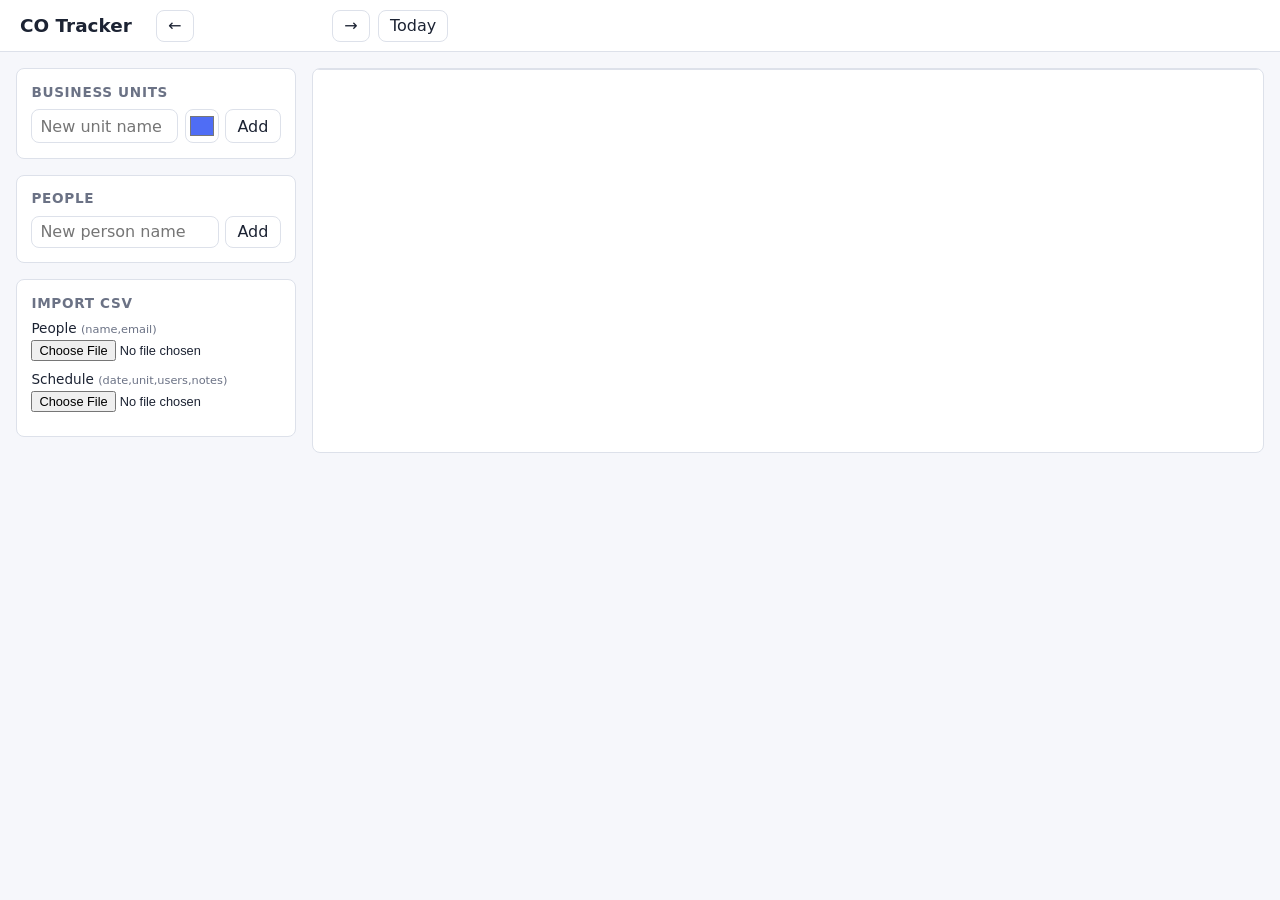
==== web/index.html @ 3cd3554d "Add daily unit tracking schedule app with Go backend Single-binary Go service with embedded SQLite (" ====
<!DOCTYPE html>
<html lang="en">
<head>
  <meta charset="utf-8">
  <meta name="viewport" content="width=device-width, initial-scale=1">
  <title>CO Tracker — Daily Unit Schedule</title>
  <link rel="stylesheet" href="style.css">
</head>
<body>
  <header class="topbar">
    <h1>CO Tracker</h1>
    <div class="month-nav">
      <button id="prev-month" title="Previous month">&#8592;</button>
      <span id="month-label"></span>
      <button id="next-month" title="Next month">&#8594;</button>
      <button id="today-btn">Today</button>
    </div>
  </header>

  <main class="layout">
    <aside class="sidebar">
      <section class="panel">
        <h2>Business Units</h2>
        <ul id="unit-list" class="unit-list"></ul>
        <form id="unit-form" class="inline-form">
          <input type="text" id="unit-name" placeholder="New unit name" required>
          <input type="color" id="unit-color" value="#4f6df5" title="Unit color">
          <button type="submit">Add</button>
        </form>
      </section>

      <section class="panel">
        <h2>People</h2>
        <ul id="user-list" class="user-list"></ul>
        <form id="user-form" class="inline-form">
          <input type="text" id="user-name" placeholder="New person name" required>
          <button type="submit">Add</button>
        </form>
      </section>

      <section class="panel">
        <h2>Import CSV</h2>
        <label class="import-label">People <small>(name,email)</small>
          <input type="file" id="import-users" accept=".csv,text/csv">
        </label>
        <label class="import-label">Schedule <small>(date,unit,users,notes)</small>
          <input type="file" id="import-entries" accept=".csv,text/csv">
        </label>
        <p id="import-status" class="import-status"></p>
      </section>
    </aside>

    <section class="calendar-wrap">
      <div class="weekday-row" id="weekday-row"></div>
      <div class="calendar" id="calendar"></div>
    </section>
  </main>

  <!-- Entry create/edit dialog -->
  <dialog id="entry-dialog">
    <form id="entry-form" method="dialog">
      <h2 id="entry-dialog-title">Add entry</h2>
      <label>Date
        <input type="date" id="entry-date" required>
      </label>
      <label>Business unit
        <select id="entry-unit" required></select>
      </label>
      <label>People
        <div id="entry-users" class="user-checks"></div>
      </label>
      <label>Notes
        <input type="text" id="entry-notes" placeholder="Optional">
      </label>
      <div class="dialog-actions">
        <button type="button" id="entry-delete" class="danger hidden">Delete</button>
        <span class="spacer"></span>
        <button type="button" id="entry-cancel">Cancel</button>
        <button type="submit" class="primary">Save</button>
      </div>
    </form>
  </dialog>

  <div id="tooltip" class="tooltip hidden" role="tooltip"></div>

  <script src="app.js"></script>
</body>
</html>
---- web/style.css ----
:root {
  --bg: #f6f7fb;
  --panel: #ffffff;
  --border: #dde1ea;
  --text: #1c2333;
  --muted: #6b7285;
  --accent: #4f6df5;
  --danger: #e5484d;
  --radius: 8px;
}

* { box-sizing: border-box; }

body {
  margin: 0;
  font-family: system-ui, -apple-system, "Segoe UI", Roboto, sans-serif;
  background: var(--bg);
  color: var(--text);
}

.topbar {
  display: flex;
  align-items: center;
  gap: 1.5rem;
  padding: 0.6rem 1.25rem;
  background: var(--panel);
  border-bottom: 1px solid var(--border);
}

.topbar h1 { font-size: 1.15rem; margin: 0; }

.month-nav {
  display: flex;
  align-items: center;
  gap: 0.5rem;
}

.month-nav #month-label {
  min-width: 11ch;
  text-align: center;
  font-weight: 600;
}

button {
  font: inherit;
  padding: 0.35rem 0.7rem;
  border: 1px solid var(--border);
  border-radius: var(--radius);
  background: var(--panel);
  color: var(--text);
  cursor: pointer;
}
button:hover { border-color: var(--accent); }
button.primary { background: var(--accent); border-color: var(--accent); color: #fff; }
button.danger { color: var(--danger); border-color: var(--danger); }
.hidden { display: none !important; }

.layout {
  display: grid;
  grid-template-columns: 280px 1fr;
  gap: 1rem;
  padding: 1rem;
  max-width: 1400px;
  margin: 0 auto;
}

@media (max-width: 800px) {
  .layout { grid-template-columns: 1fr; }
}

.panel {
  background: var(--panel);
  border: 1px solid var(--border);
  border-radius: var(--radius);
  padding: 0.9rem;
  margin-bottom: 1rem;
}

.panel h2 {
  margin: 0 0 0.6rem;
  font-size: 0.85rem;
  text-transform: uppercase;
  letter-spacing: 0.05em;
  color: var(--muted);
}

.unit-list, .user-list {
  list-style: none;
  margin: 0 0 0.6rem;
  padding: 0;
}

.unit-list li, .user-list li {
  display: flex;
  align-items: center;
  gap: 0.5rem;
  padding: 0.25rem 0;
  font-size: 0.9rem;
}

.unit-list input[type="color"] {
  width: 22px;
  height: 22px;
  padding: 0;
  border: none;
  background: none;
  cursor: pointer;
}

.unit-list .unit-name, .user-list .user-name {
  flex: 1;
  overflow: hidden;
  text-overflow: ellipsis;
  white-space: nowrap;
}

.icon-btn {
  padding: 0 0.4rem;
  border: none;
  background: none;
  color: var(--muted);
  font-size: 1rem;
}
.icon-btn:hover { color: var(--danger); }

.inline-form {
  display: flex;
  gap: 0.4rem;
}

.inline-form input[type="text"] {
  flex: 1;
  min-width: 0;
  padding: 0.35rem 0.5rem;
  border: 1px solid var(--border);
  border-radius: var(--radius);
  font: inherit;
}

.inline-form input[type="color"] {
  width: 34px;
  height: 34px;
  padding: 2px;
  border: 1px solid var(--border);
  border-radius: var(--radius);
  background: var(--panel);
}

.import-label {
  display: block;
  font-size: 0.85rem;
  margin-bottom: 0.6rem;
}
.import-label small { color: var(--muted); }
.import-label input { display: block; margin-top: 0.25rem; width: 100%; font-size: 0.8rem; }
.import-status { font-size: 0.8rem; color: var(--muted); margin: 0; white-space: pre-line; }

/* ---- Calendar ---- */

.calendar-wrap {
  background: var(--panel);
  border: 1px solid var(--border);
  border-radius: var(--radius);
  overflow: hidden;
}

.weekday-row {
  display: grid;
  grid-template-columns: repeat(7, 1fr);
  border-bottom: 1px solid var(--border);
}

.weekday-row div {
  padding: 0.4rem;
  text-align: center;
  font-size: 0.75rem;
  font-weight: 600;
  text-transform: uppercase;
  color: var(--muted);
}

.calendar {
  display: grid;
  grid-template-columns: repeat(7, 1fr);
}

.day {
  min-height: 108px;
  border-right: 1px solid var(--border);
  border-bottom: 1px solid var(--border);
  padding: 0.3rem;
  cursor: pointer;
  overflow: hidden;
}
.day:nth-child(7n) { border-right: none; }
.day:hover { background: #fafbff; }
.day.other-month { background: #f1f2f7; color: var(--muted); }
.day.today .day-num {
  background: var(--accent);
  color: #fff;
  border-radius: 999px;
}

.day-num {
  display: inline-block;
  min-width: 1.6em;
  text-align: center;
  font-size: 0.8rem;
  padding: 0.1em 0.2em;
  margin-bottom: 0.2rem;
}

.entry-pill {
  display: block;
  width: 100%;
  text-align: left;
  border: none;
  border-radius: 4px;
  padding: 0.15rem 0.4rem;
  margin-bottom: 0.2rem;
  font-size: 0.75rem;
  color: #fff;
  white-space: nowrap;
  overflow: hidden;
  text-overflow: ellipsis;
  cursor: pointer;
}

/* ---- Tooltip ---- */

.tooltip {
  position: fixed;
  z-index: 50;
  max-width: 260px;
  background: #22263a;
  color: #fff;
  border-radius: 6px;
  padding: 0.5rem 0.65rem;
  font-size: 0.8rem;
  pointer-events: none;
  box-shadow: 0 4px 16px rgba(0, 0, 0, 0.25);
}

.tooltip .tt-title { font-weight: 600; margin-bottom: 0.25rem; }
.tooltip ul { margin: 0; padding-left: 1.1rem; }
.tooltip .tt-empty { color: #b9bed1; font-style: italic; }
.tooltip .tt-notes { margin-top: 0.25rem; color: #b9bed1; }

/* ---- Dialog ---- */

dialog {
  border: 1px solid var(--border);
  border-radius: var(--radius);
  padding: 1.25rem;
  width: min(420px, 92vw);
}
dialog::backdrop { background: rgba(20, 24, 40, 0.4); }

dialog h2 { margin: 0 0 0.8rem; font-size: 1.05rem; }

dialog label {
  display: block;
  font-size: 0.85rem;
  margin-bottom: 0.7rem;
  color: var(--muted);
}

dialog input[type="date"], dialog input[type="text"], dialog select {
  display: block;
  width: 100%;
  margin-top: 0.2rem;
  padding: 0.4rem 0.5rem;
  border: 1px solid var(--border);
  border-radius: var(--radius);
  font: inherit;
  color: var(--text);
}

.user-checks {
  max-height: 160px;
  overflow-y: auto;
  border: 1px solid var(--border);
  border-radius: var(--radius);
  padding: 0.4rem 0.5rem;
  margin-top: 0.2rem;
}

.user-checks label {
  display: flex;
  align-items: center;
  gap: 0.4rem;
  margin: 0 0 0.25rem;
  color: var(--text);
}

.user-checks .no-users { color: var(--muted); font-size: 0.8rem; margin: 0; }

.dialog-actions {
  display: flex;
  gap: 0.5rem;
  margin-top: 1rem;
}
.dialog-actions .spacer { flex: 1; }
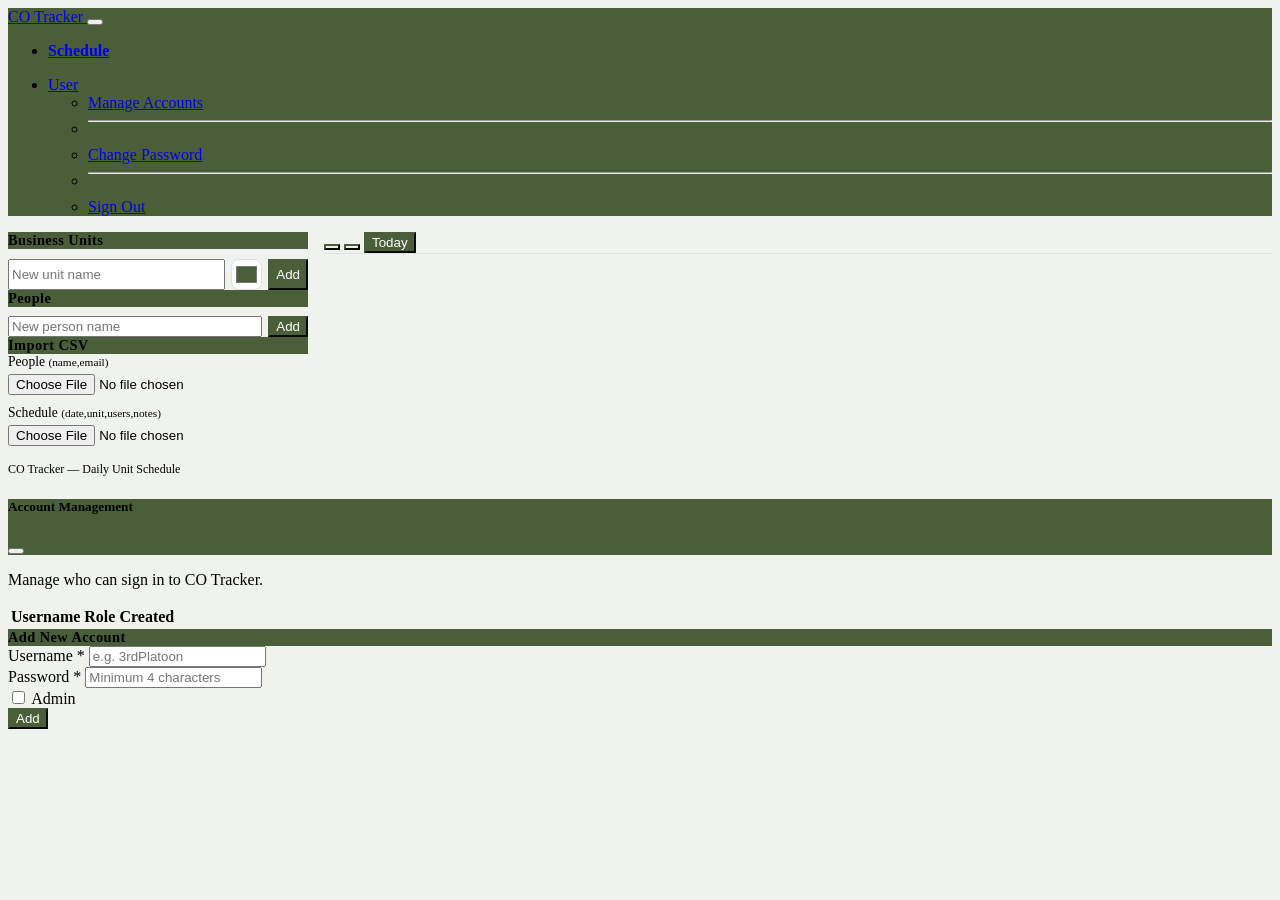
==== commit d0375eb4: "Add session auth and army-green Bootstrap UI ported from os_alerts Port the authentication model and" ====
--- a/web/index.html
+++ b/web/index.html
@@ -4,85 +4,209 @@
   <meta charset="utf-8">
   <meta name="viewport" content="width=device-width, initial-scale=1">
   <title>CO Tracker — Daily Unit Schedule</title>
+  <link rel="stylesheet" href="/vendor/bootstrap.min.css">
+  <link rel="stylesheet" href="/vendor/bootstrap-icons.min.css">
   <link rel="stylesheet" href="style.css">
 </head>
 <body>
-  <header class="topbar">
-    <h1>CO Tracker</h1>
-    <div class="month-nav">
-      <button id="prev-month" title="Previous month">&#8592;</button>
-      <span id="month-label"></span>
-      <button id="next-month" title="Next month">&#8594;</button>
-      <button id="today-btn">Today</button>
-    </div>
-  </header>
-
-  <main class="layout">
-    <aside class="sidebar">
-      <section class="panel">
-        <h2>Business Units</h2>
+
+<nav class="navbar navbar-expand-lg navbar-dark bg-army">
+  <div class="container-fluid">
+    <a class="navbar-brand fw-bold" href="/">
+      <i class="bi bi-shield-fill me-2"></i>CO Tracker
+    </a>
+    <button class="navbar-toggler" type="button" data-bs-toggle="collapse" data-bs-target="#navMain">
+      <span class="navbar-toggler-icon"></span>
+    </button>
+    <div class="collapse navbar-collapse" id="navMain">
+      <ul class="navbar-nav me-auto mb-2 mb-lg-0">
+        <li class="nav-item">
+          <a class="nav-link active" href="/">
+            <i class="bi bi-calendar3 me-1"></i>Schedule
+          </a>
+        </li>
+      </ul>
+      <ul class="navbar-nav ms-auto align-items-lg-center">
+        <li class="nav-item dropdown">
+          <a class="nav-link dropdown-toggle" href="#" role="button" data-bs-toggle="dropdown">
+            <i class="bi bi-person-circle me-1"></i><span id="nav-username">User</span>
+          </a>
+          <ul class="dropdown-menu dropdown-menu-end">
+            <li class="d-none" id="manage-accounts-item">
+              <a class="dropdown-item" href="#" data-bs-toggle="modal" data-bs-target="#accountsModal">
+                <i class="bi bi-people me-2"></i>Manage Accounts
+              </a>
+            </li>
+            <li class="d-none" id="manage-accounts-divider"><hr class="dropdown-divider"></li>
+            <li><a class="dropdown-item" href="/change-password">
+              <i class="bi bi-key me-2"></i>Change Password
+            </a></li>
+            <li><hr class="dropdown-divider"></li>
+            <li><a class="dropdown-item text-danger" href="/logout">
+              <i class="bi bi-box-arrow-right me-2"></i>Sign Out
+            </a></li>
+          </ul>
+        </li>
+      </ul>
+    </div>
+  </div>
+</nav>
+
+<main class="layout container-fluid mt-3">
+  <aside class="sidebar">
+    <div class="card border-0 shadow-sm mb-3">
+      <div class="card-header bg-army text-white">
+        <strong><i class="bi bi-diagram-3 me-2"></i>Business Units</strong>
+      </div>
+      <div class="card-body">
         <ul id="unit-list" class="unit-list"></ul>
         <form id="unit-form" class="inline-form">
-          <input type="text" id="unit-name" placeholder="New unit name" required>
-          <input type="color" id="unit-color" value="#4f6df5" title="Unit color">
-          <button type="submit">Add</button>
+          <input type="text" id="unit-name" class="form-control form-control-sm" placeholder="New unit name" required>
+          <input type="color" id="unit-color" value="#4a5e3a" title="Unit color">
+          <button type="submit" class="btn btn-army btn-sm">Add</button>
         </form>
-      </section>
-
-      <section class="panel">
-        <h2>People</h2>
+      </div>
+    </div>
+
+    <div class="card border-0 shadow-sm mb-3">
+      <div class="card-header bg-army text-white">
+        <strong><i class="bi bi-people me-2"></i>People</strong>
+      </div>
+      <div class="card-body">
         <ul id="user-list" class="user-list"></ul>
         <form id="user-form" class="inline-form">
-          <input type="text" id="user-name" placeholder="New person name" required>
-          <button type="submit">Add</button>
+          <input type="text" id="user-name" class="form-control form-control-sm" placeholder="New person name" required>
+          <button type="submit" class="btn btn-army btn-sm">Add</button>
         </form>
-      </section>
-
-      <section class="panel">
-        <h2>Import CSV</h2>
-        <label class="import-label">People <small>(name,email)</small>
-          <input type="file" id="import-users" accept=".csv,text/csv">
+      </div>
+    </div>
+
+    <div class="card border-0 shadow-sm mb-3">
+      <div class="card-header bg-army text-white">
+        <strong><i class="bi bi-filetype-csv me-2"></i>Import CSV</strong>
+      </div>
+      <div class="card-body">
+        <label class="import-label form-label">People <small class="text-muted">(name,email)</small>
+          <input type="file" id="import-users" class="form-control form-control-sm" accept=".csv,text/csv">
         </label>
-        <label class="import-label">Schedule <small>(date,unit,users,notes)</small>
-          <input type="file" id="import-entries" accept=".csv,text/csv">
+        <label class="import-label form-label">Schedule <small class="text-muted">(date,unit,users,notes)</small>
+          <input type="file" id="import-entries" class="form-control form-control-sm" accept=".csv,text/csv">
         </label>
-        <p id="import-status" class="import-status"></p>
-      </section>
-    </aside>
-
-    <section class="calendar-wrap">
+        <p id="import-status" class="import-status text-muted small mb-0"></p>
+      </div>
+    </div>
+  </aside>
+
+  <section class="calendar-col">
+    <div class="d-flex align-items-center gap-2 mb-2 month-nav">
+      <button id="prev-month" class="btn btn-outline-army btn-sm" title="Previous month">
+        <i class="bi bi-chevron-left"></i>
+      </button>
+      <span id="month-label" class="fw-bold fs-5 text-army"></span>
+      <button id="next-month" class="btn btn-outline-army btn-sm" title="Next month">
+        <i class="bi bi-chevron-right"></i>
+      </button>
+      <button id="today-btn" class="btn btn-army btn-sm ms-2">
+        <i class="bi bi-calendar-event me-1"></i>Today
+      </button>
+    </div>
+    <div class="calendar-wrap card border-0 shadow-sm">
       <div class="weekday-row" id="weekday-row"></div>
       <div class="calendar" id="calendar"></div>
-    </section>
-  </main>
-
-  <!-- Entry create/edit dialog -->
-  <dialog id="entry-dialog">
-    <form id="entry-form" method="dialog">
-      <h2 id="entry-dialog-title">Add entry</h2>
-      <label>Date
-        <input type="date" id="entry-date" required>
-      </label>
-      <label>Business unit
-        <select id="entry-unit" required></select>
-      </label>
-      <label>People
-        <div id="entry-users" class="user-checks"></div>
-      </label>
-      <label>Notes
-        <input type="text" id="entry-notes" placeholder="Optional">
-      </label>
-      <div class="dialog-actions">
-        <button type="button" id="entry-delete" class="danger hidden">Delete</button>
-        <span class="spacer"></span>
-        <button type="button" id="entry-cancel">Cancel</button>
-        <button type="submit" class="primary">Save</button>
-      </div>
-    </form>
-  </dialog>
-
-  <div id="tooltip" class="tooltip hidden" role="tooltip"></div>
-
-  <script src="app.js"></script>
+    </div>
+  </section>
+</main>
+
+<footer class="footer mt-5 py-3 bg-light border-top">
+  <div class="container-fluid text-center text-muted small">
+    CO Tracker &mdash; Daily Unit Schedule
+  </div>
+</footer>
+
+<!-- Entry create/edit dialog -->
+<dialog id="entry-dialog">
+  <form id="entry-form" method="dialog">
+    <h2 id="entry-dialog-title">Add entry</h2>
+    <label>Date
+      <input type="date" id="entry-date" required>
+    </label>
+    <label>Business unit
+      <select id="entry-unit" required></select>
+    </label>
+    <label>People
+      <div id="entry-users" class="user-checks"></div>
+    </label>
+    <label>Notes
+      <input type="text" id="entry-notes" placeholder="Optional">
+    </label>
+    <div class="dialog-actions">
+      <button type="button" id="entry-delete" class="btn btn-outline-danger btn-sm hidden">Delete</button>
+      <span class="spacer"></span>
+      <button type="button" id="entry-cancel" class="btn btn-outline-secondary btn-sm">Cancel</button>
+      <button type="submit" class="btn btn-army btn-sm">Save</button>
+    </div>
+  </form>
+</dialog>
+
+<!-- Accounts management modal (admins only) -->
+<div class="modal fade" id="accountsModal" tabindex="-1" aria-hidden="true">
+  <div class="modal-dialog modal-lg modal-dialog-centered">
+    <div class="modal-content">
+      <div class="modal-header bg-army text-white">
+        <h5 class="modal-title"><i class="bi bi-people-fill me-2"></i>Account Management</h5>
+        <button type="button" class="btn-close btn-close-white" data-bs-dismiss="modal"></button>
+      </div>
+      <div class="modal-body">
+        <p class="text-muted small mb-2">Manage who can sign in to CO Tracker.</p>
+        <div id="accounts-error" class="alert alert-danger py-2 small d-none"></div>
+        <table class="table table-hover align-middle mb-4">
+          <thead class="table-light">
+            <tr>
+              <th>Username</th>
+              <th>Role</th>
+              <th>Created</th>
+              <th class="text-end"></th>
+            </tr>
+          </thead>
+          <tbody id="accounts-body"></tbody>
+        </table>
+
+        <div class="card border-0 shadow-sm">
+          <div class="card-header bg-army text-white">
+            <strong><i class="bi bi-person-plus me-2"></i>Add New Account</strong>
+          </div>
+          <div class="card-body">
+            <form id="account-form" class="row g-3 align-items-end">
+              <div class="col-md-4">
+                <label class="form-label fw-semibold small">Username <span class="text-danger">*</span></label>
+                <input type="text" id="account-username" class="form-control form-control-sm"
+                       placeholder="e.g. 3rdPlatoon" required maxlength="50" autocomplete="off">
+              </div>
+              <div class="col-md-4">
+                <label class="form-label fw-semibold small">Password <span class="text-danger">*</span></label>
+                <input type="password" id="account-password" class="form-control form-control-sm"
+                       placeholder="Minimum 4 characters" required minlength="4" autocomplete="new-password">
+              </div>
+              <div class="col-md-2">
+                <div class="form-check">
+                  <input class="form-check-input" type="checkbox" id="account-admin">
+                  <label class="form-check-label fw-semibold small" for="account-admin">Admin</label>
+                </div>
+              </div>
+              <div class="col-md-2">
+                <button type="submit" class="btn btn-army btn-sm w-100">Add</button>
+              </div>
+            </form>
+          </div>
+        </div>
+      </div>
+    </div>
+  </div>
+</div>
+
+<div id="tooltip" class="tooltip-box hidden" role="tooltip"></div>
+
+<script src="/vendor/bootstrap.bundle.min.js"></script>
+<script src="app.js"></script>
 </body>
 </html>
--- a/web/style.css
+++ b/web/style.css
@@ -1,88 +1,64 @@
+/* Army green palette (from os_alerts) */
 :root {
-  --bg: #f6f7fb;
-  --panel: #ffffff;
+  --army-green: #4a5e3a;
+  --army-green-dark: #354530;
+  --army-green-light: #e8f0e2;
+  --army-tan: #b5a26a;
   --border: #dde1ea;
-  --text: #1c2333;
   --muted: #6b7285;
-  --accent: #4f6df5;
   --danger: #e5484d;
   --radius: 8px;
 }
 
-* { box-sizing: border-box; }
-
 body {
-  margin: 0;
-  font-family: system-ui, -apple-system, "Segoe UI", Roboto, sans-serif;
-  background: var(--bg);
-  color: var(--text);
-}
-
-.topbar {
-  display: flex;
-  align-items: center;
-  gap: 1.5rem;
-  padding: 0.6rem 1.25rem;
-  background: var(--panel);
-  border-bottom: 1px solid var(--border);
-}
-
-.topbar h1 { font-size: 1.15rem; margin: 0; }
-
-.month-nav {
-  display: flex;
-  align-items: center;
-  gap: 0.5rem;
-}
-
-.month-nav #month-label {
-  min-width: 11ch;
-  text-align: center;
-  font-weight: 600;
-}
-
-button {
-  font: inherit;
-  padding: 0.35rem 0.7rem;
-  border: 1px solid var(--border);
-  border-radius: var(--radius);
-  background: var(--panel);
-  color: var(--text);
-  cursor: pointer;
-}
-button:hover { border-color: var(--accent); }
-button.primary { background: var(--accent); border-color: var(--accent); color: #fff; }
-button.danger { color: var(--danger); border-color: var(--danger); }
+  background-color: #f0f2ee;
+}
+
+/* Bootstrap-style army helpers (mirrors alerts.css) */
+.bg-army { background-color: var(--army-green) !important; }
+.text-army { color: var(--army-green) !important; }
+.btn-army {
+  background-color: var(--army-green);
+  border-color: var(--army-green);
+  color: #fff;
+}
+.btn-army:hover {
+  background-color: var(--army-green-dark);
+  border-color: var(--army-green-dark);
+  color: #fff;
+}
+.btn-outline-army {
+  border-color: var(--army-green);
+  color: var(--army-green);
+}
+.btn-outline-army:hover {
+  background-color: var(--army-green);
+  color: #fff;
+}
+.bg-army-light { background-color: var(--army-green-light) !important; }
+
+.navbar-dark .navbar-nav .nav-link.active { font-weight: 600; }
+
+.footer { font-size: 0.75rem; }
+
+.card-header.bg-army { font-size: 0.9rem; letter-spacing: 0.03em; }
+
 .hidden { display: none !important; }
+
+/* ---- Layout ---- */
 
 .layout {
   display: grid;
-  grid-template-columns: 280px 1fr;
+  grid-template-columns: 300px 1fr;
   gap: 1rem;
-  padding: 1rem;
   max-width: 1400px;
-  margin: 0 auto;
 }
 
 @media (max-width: 800px) {
   .layout { grid-template-columns: 1fr; }
 }
 
-.panel {
-  background: var(--panel);
-  border: 1px solid var(--border);
-  border-radius: var(--radius);
-  padding: 0.9rem;
-  margin-bottom: 1rem;
-}
-
-.panel h2 {
-  margin: 0 0 0.6rem;
-  font-size: 0.85rem;
-  text-transform: uppercase;
-  letter-spacing: 0.05em;
-  color: var(--muted);
-}
+/* ---- Sidebar panels ---- */
 
 .unit-list, .user-list {
   list-style: none;
@@ -120,6 +96,7 @@
   background: none;
   color: var(--muted);
   font-size: 1rem;
+  cursor: pointer;
 }
 .icon-btn:hover { color: var(--danger); }
 
@@ -131,36 +108,24 @@
 .inline-form input[type="text"] {
   flex: 1;
   min-width: 0;
-  padding: 0.35rem 0.5rem;
-  border: 1px solid var(--border);
-  border-radius: var(--radius);
-  font: inherit;
 }
 
 .inline-form input[type="color"] {
-  width: 34px;
-  height: 34px;
+  width: 31px;
+  height: 31px;
   padding: 2px;
   border: 1px solid var(--border);
   border-radius: var(--radius);
-  background: var(--panel);
-}
-
-.import-label {
-  display: block;
-  font-size: 0.85rem;
-  margin-bottom: 0.6rem;
-}
-.import-label small { color: var(--muted); }
-.import-label input { display: block; margin-top: 0.25rem; width: 100%; font-size: 0.8rem; }
-.import-status { font-size: 0.8rem; color: var(--muted); margin: 0; white-space: pre-line; }
+  background: #fff;
+}
+
+.import-label { display: block; font-size: 0.85rem; margin-bottom: 0.6rem; }
+.import-label input { display: block; margin-top: 0.25rem; width: 100%; }
+.import-status { white-space: pre-line; }
 
 /* ---- Calendar ---- */
 
 .calendar-wrap {
-  background: var(--panel);
-  border: 1px solid var(--border);
-  border-radius: var(--radius);
   overflow: hidden;
 }
 
@@ -168,6 +133,7 @@
   display: grid;
   grid-template-columns: repeat(7, 1fr);
   border-bottom: 1px solid var(--border);
+  background: var(--army-green-light);
 }
 
 .weekday-row div {
@@ -176,7 +142,7 @@
   font-size: 0.75rem;
   font-weight: 600;
   text-transform: uppercase;
-  color: var(--muted);
+  color: var(--army-green-dark);
 }
 
 .calendar {
@@ -193,10 +159,10 @@
   overflow: hidden;
 }
 .day:nth-child(7n) { border-right: none; }
-.day:hover { background: #fafbff; }
+.day:hover { background: var(--army-green-light); }
 .day.other-month { background: #f1f2f7; color: var(--muted); }
 .day.today .day-num {
-  background: var(--accent);
+  background: var(--army-green);
   color: #fff;
   border-radius: 999px;
 }
@@ -226,13 +192,14 @@
   cursor: pointer;
 }
 
-/* ---- Tooltip ---- */
-
-.tooltip {
+/* ---- Tooltip ----
+   Named .tooltip-box because Bootstrap reserves .tooltip. */
+
+.tooltip-box {
   position: fixed;
-  z-index: 50;
+  z-index: 1200;
   max-width: 260px;
-  background: #22263a;
+  background: var(--army-green-dark);
   color: #fff;
   border-radius: 6px;
   padding: 0.5rem 0.65rem;
@@ -241,12 +208,12 @@
   box-shadow: 0 4px 16px rgba(0, 0, 0, 0.25);
 }
 
-.tooltip .tt-title { font-weight: 600; margin-bottom: 0.25rem; }
-.tooltip ul { margin: 0; padding-left: 1.1rem; }
-.tooltip .tt-empty { color: #b9bed1; font-style: italic; }
-.tooltip .tt-notes { margin-top: 0.25rem; color: #b9bed1; }
-
-/* ---- Dialog ---- */
+.tooltip-box .tt-title { font-weight: 600; margin-bottom: 0.25rem; }
+.tooltip-box ul { margin: 0; padding-left: 1.1rem; }
+.tooltip-box .tt-empty { color: #cfd8c6; font-style: italic; }
+.tooltip-box .tt-notes { margin-top: 0.25rem; color: #cfd8c6; }
+
+/* ---- Entry dialog ---- */
 
 dialog {
   border: 1px solid var(--border);
@@ -256,7 +223,13 @@
 }
 dialog::backdrop { background: rgba(20, 24, 40, 0.4); }
 
-dialog h2 { margin: 0 0 0.8rem; font-size: 1.05rem; }
+dialog h2 {
+  margin: 0 -1.25rem 0.8rem;
+  padding: 0 1.25rem 0.6rem;
+  font-size: 1.05rem;
+  color: var(--army-green-dark);
+  border-bottom: 3px solid var(--army-green);
+}
 
 dialog label {
   display: block;
@@ -273,7 +246,7 @@
   border: 1px solid var(--border);
   border-radius: var(--radius);
   font: inherit;
-  color: var(--text);
+  color: inherit;
 }
 
 .user-checks {
@@ -290,7 +263,7 @@
   align-items: center;
   gap: 0.4rem;
   margin: 0 0 0.25rem;
-  color: var(--text);
+  color: inherit;
 }
 
 .user-checks .no-users { color: var(--muted); font-size: 0.8rem; margin: 0; }
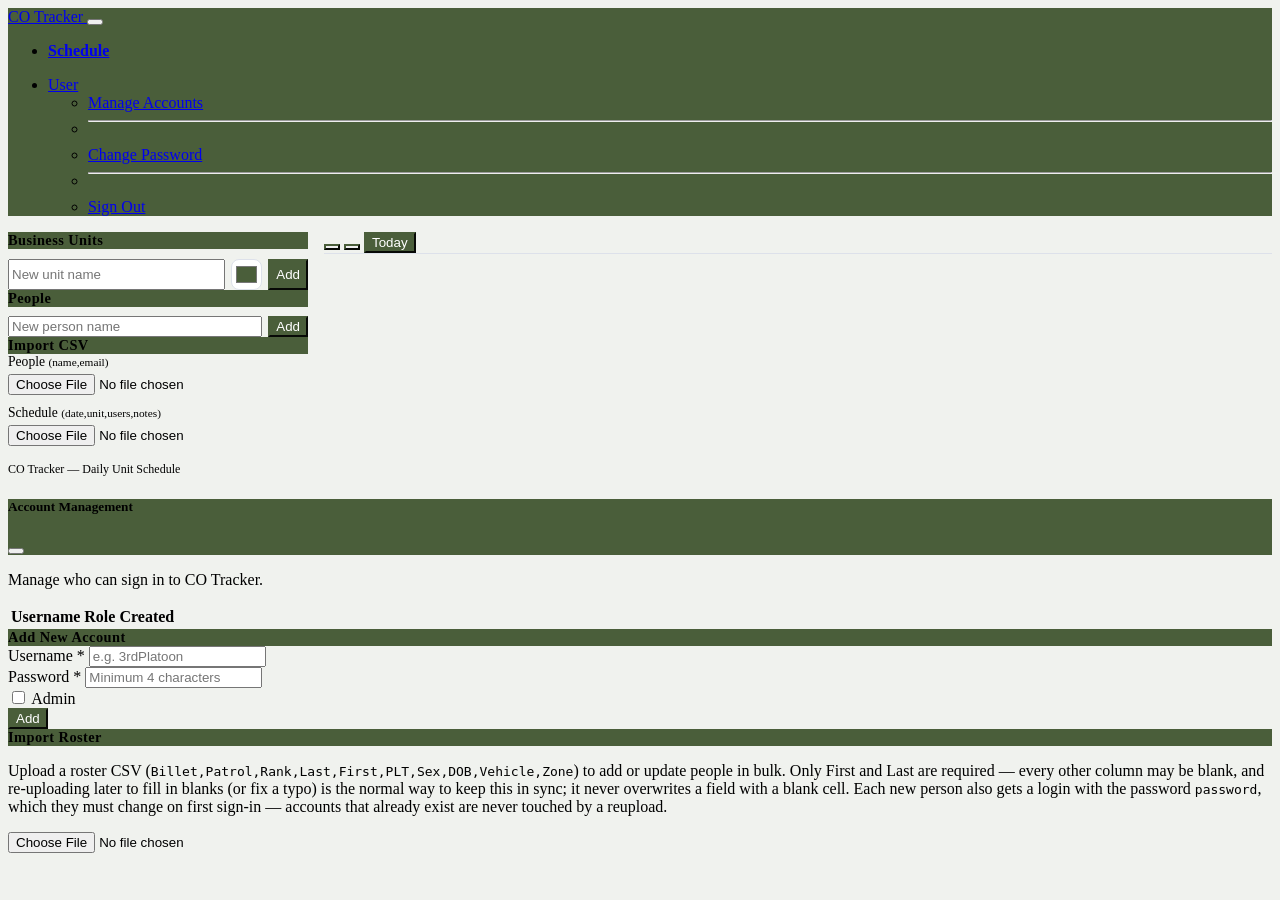
==== commit a29f8890: "Add bulk roster import and forced password change on first login Adds two related features:  - Roste" ====
--- a/web/index.html
+++ b/web/index.html
@@ -199,6 +199,24 @@
             </form>
           </div>
         </div>
+
+        <div class="card border-0 shadow-sm mt-3">
+          <div class="card-header bg-army text-white">
+            <strong><i class="bi bi-file-earmark-spreadsheet me-2"></i>Import Roster</strong>
+          </div>
+          <div class="card-body">
+            <p class="text-muted small mb-2">
+              Upload a roster CSV (<code>Billet,Patrol,Rank,Last,First,PLT,Sex,DOB,Vehicle,Zone</code>) to
+              add or update people in bulk. Only First and Last are required — every other column may be
+              blank, and re-uploading later to fill in blanks (or fix a typo) is the normal way to keep this
+              in sync; it never overwrites a field with a blank cell. Each new person also gets a login
+              with the password <code>password</code>, which they must change on first sign-in — accounts
+              that already exist are never touched by a reupload.
+            </p>
+            <input type="file" id="import-roster" class="form-control form-control-sm" accept=".csv,text/csv">
+            <p id="import-roster-status" class="import-status text-muted small mb-0 mt-2"></p>
+          </div>
+        </div>
       </div>
     </div>
   </div>
